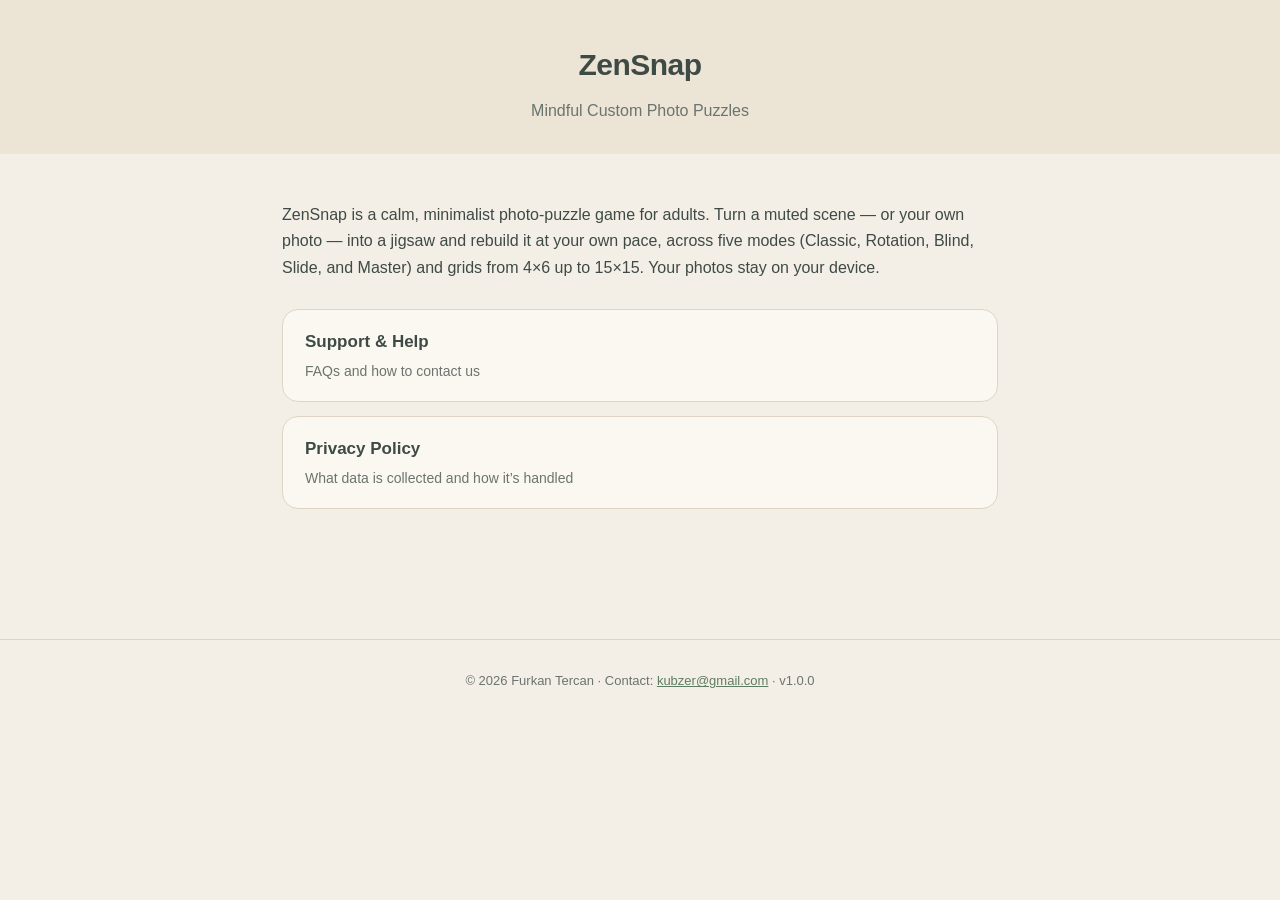
==== index.html @ 086a59a4 "Add ZenSnap support & privacy site (5 languages) Static GitHub Pages site: landing, support/FAQ, and" ====
<!DOCTYPE html>
<html lang="en">
<head>
<meta charset="utf-8">
<meta name="viewport" content="width=device-width, initial-scale=1">
<title>ZenSnap</title>
<link rel="stylesheet" href="style.css">
</head>
<body>
<header class="top">
  <h1>ZenSnap</h1>
  <p>Mindful Custom Photo Puzzles</p>
</header>
<div class="wrap">
  <p>ZenSnap is a calm, minimalist photo-puzzle game for adults. Turn a muted
  scene &mdash; or your own photo &mdash; into a jigsaw and rebuild it at your own
  pace, across five modes (Classic, Rotation, Blind, Slide, and Master) and grids
  from 4&times;6 up to 15&times;15. Your photos stay on your device.</p>
  <div class="home-links">
    <a href="support.html">Support &amp; Help
      <span>FAQs and how to contact us</span></a>
    <a href="privacy.html">Privacy Policy
      <span>What data is collected and how it&rsquo;s handled</span></a>
  </div>
</div>
<footer>&copy; 2026 Furkan Tercan &middot; Contact: <a href="mailto:kubzer@gmail.com">kubzer@gmail.com</a> &middot; v1.0.0</footer>
</body>
</html>
---- style.css ----
:root {
  --canvas: #F4EFE6;
  --canvas-deep: #ECE4D4;
  --surface: #FBF8F1;
  --primary: #5E7C61;
  --accent: #C97D60;
  --ink: #3E4A45;
  --ink-soft: #6B746E;
  --hairline: #DED5C4;
}
* { box-sizing: border-box; }
body {
  margin: 0;
  font-family: -apple-system, BlinkMacSystemFont, "Segoe UI", Roboto, Helvetica, Arial, sans-serif;
  background: var(--canvas);
  color: var(--ink);
  line-height: 1.65;
}
.wrap { max-width: 760px; margin: 0 auto; padding: 32px 22px 80px; }
header.top {
  background: var(--canvas-deep);
  text-align: center;
  padding: 40px 22px 30px;
}
header.top h1 { margin: 0; font-size: 30px; letter-spacing: -0.5px; font-weight: 600; }
header.top p { margin: 8px 0 0; color: var(--ink-soft); }
a { color: var(--primary); }
nav.langs {
  display: flex; flex-wrap: wrap; gap: 8px; justify-content: center;
  margin: 20px 0 0;
}
nav.langs a {
  background: var(--surface); border: 1px solid var(--hairline);
  padding: 6px 14px; border-radius: 999px; text-decoration: none;
  font-size: 14px; font-weight: 600; color: var(--ink);
}
section.lang { margin-top: 44px; padding-top: 8px; }
section.lang h2 {
  font-size: 22px; border-bottom: 2px solid var(--accent);
  display: inline-block; padding-bottom: 4px; font-weight: 600;
}
h3 { margin-top: 26px; font-size: 17px; font-weight: 600; }
ul { padding-left: 20px; }
.card {
  background: var(--surface); border: 1px solid var(--hairline);
  border-radius: 16px; padding: 18px 22px; margin-top: 18px;
}
.email { font-weight: 700; }
footer {
  text-align: center; color: var(--ink-soft); font-size: 13px;
  padding: 30px 22px; border-top: 1px solid var(--hairline); margin-top: 50px;
}
.home-links { display: grid; gap: 14px; margin-top: 28px; }
.home-links a {
  display: block; background: var(--surface); border: 1px solid var(--hairline);
  border-radius: 16px; padding: 18px 22px; text-decoration: none; color: var(--ink);
  font-weight: 700; font-size: 17px;
}
.home-links a span { display: block; color: var(--ink-soft); font-weight: 400; font-size: 14px; margin-top: 4px; }
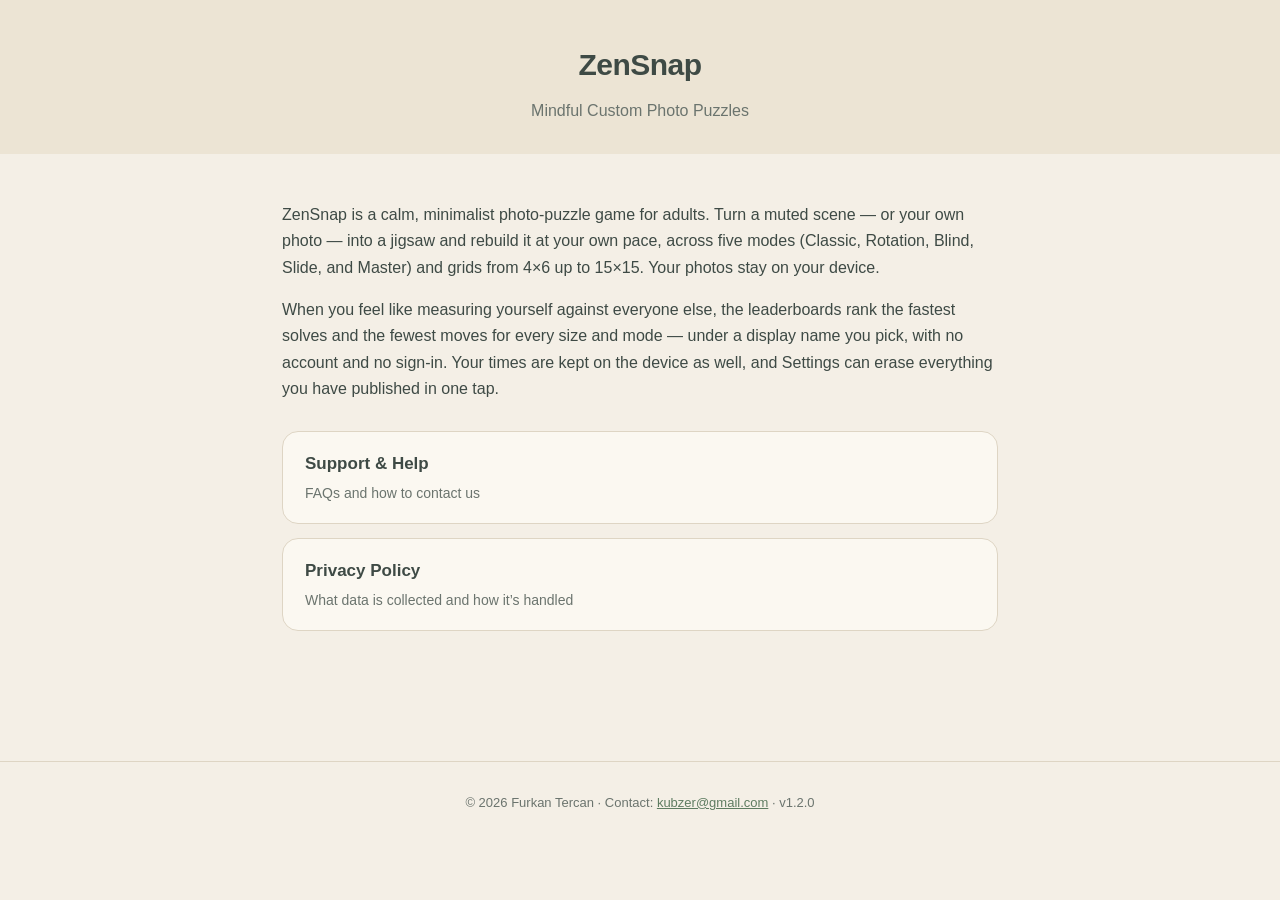
==== commit 5e261421: "updated" ====
--- a/index.html
+++ b/index.html
@@ -16,6 +16,10 @@
   scene &mdash; or your own photo &mdash; into a jigsaw and rebuild it at your own
   pace, across five modes (Classic, Rotation, Blind, Slide, and Master) and grids
   from 4&times;6 up to 15&times;15. Your photos stay on your device.</p>
+  <p>When you feel like measuring yourself against everyone else, the leaderboards
+  rank the fastest solves and the fewest moves for every size and mode &mdash; under
+  a display name you pick, with no account and no sign-in. Your times are kept on the
+  device as well, and Settings can erase everything you have published in one tap.</p>
   <div class="home-links">
     <a href="support.html">Support &amp; Help
       <span>FAQs and how to contact us</span></a>
@@ -23,6 +27,6 @@
       <span>What data is collected and how it&rsquo;s handled</span></a>
   </div>
 </div>
-<footer>&copy; 2026 Furkan Tercan &middot; Contact: <a href="mailto:kubzer@gmail.com">kubzer@gmail.com</a> &middot; v1.0.0</footer>
+<footer>&copy; 2026 Furkan Tercan &middot; Contact: <a href="mailto:kubzer@gmail.com">kubzer@gmail.com</a> &middot; v1.2.0</footer>
 </body>
 </html>
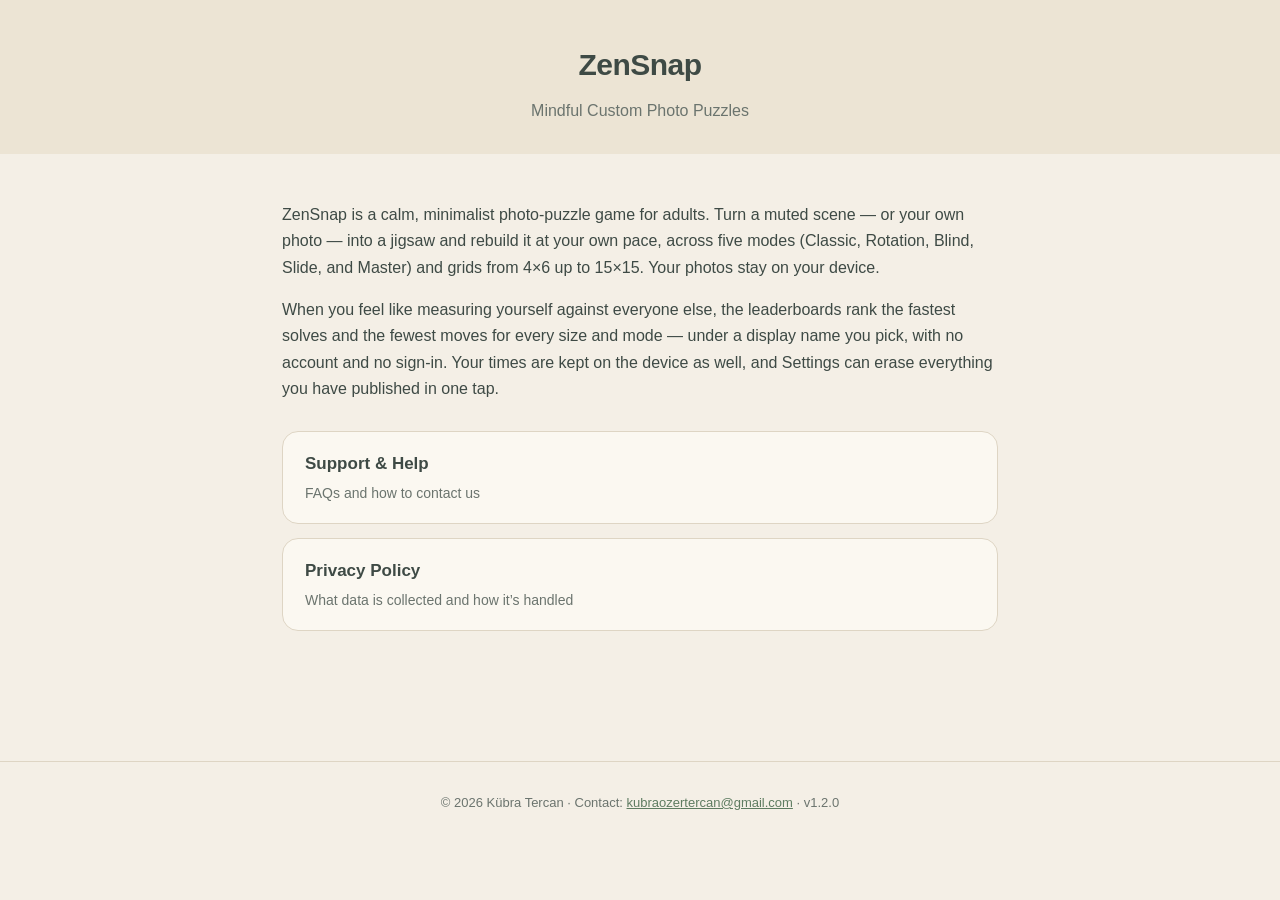
==== commit 773c10e2: "changed mail ad name" ====
--- a/index.html
+++ b/index.html
@@ -27,6 +27,6 @@
       <span>What data is collected and how it&rsquo;s handled</span></a>
   </div>
 </div>
-<footer>&copy; 2026 Furkan Tercan &middot; Contact: <a href="mailto:kubzer@gmail.com">kubzer@gmail.com</a> &middot; v1.2.0</footer>
+<footer>&copy; 2026 Kübra Tercan &middot; Contact: <a href="mailto:kubraozertercan@gmail.com">kubraozertercan@gmail.com</a> &middot; v1.2.0</footer>
 </body>
 </html>
